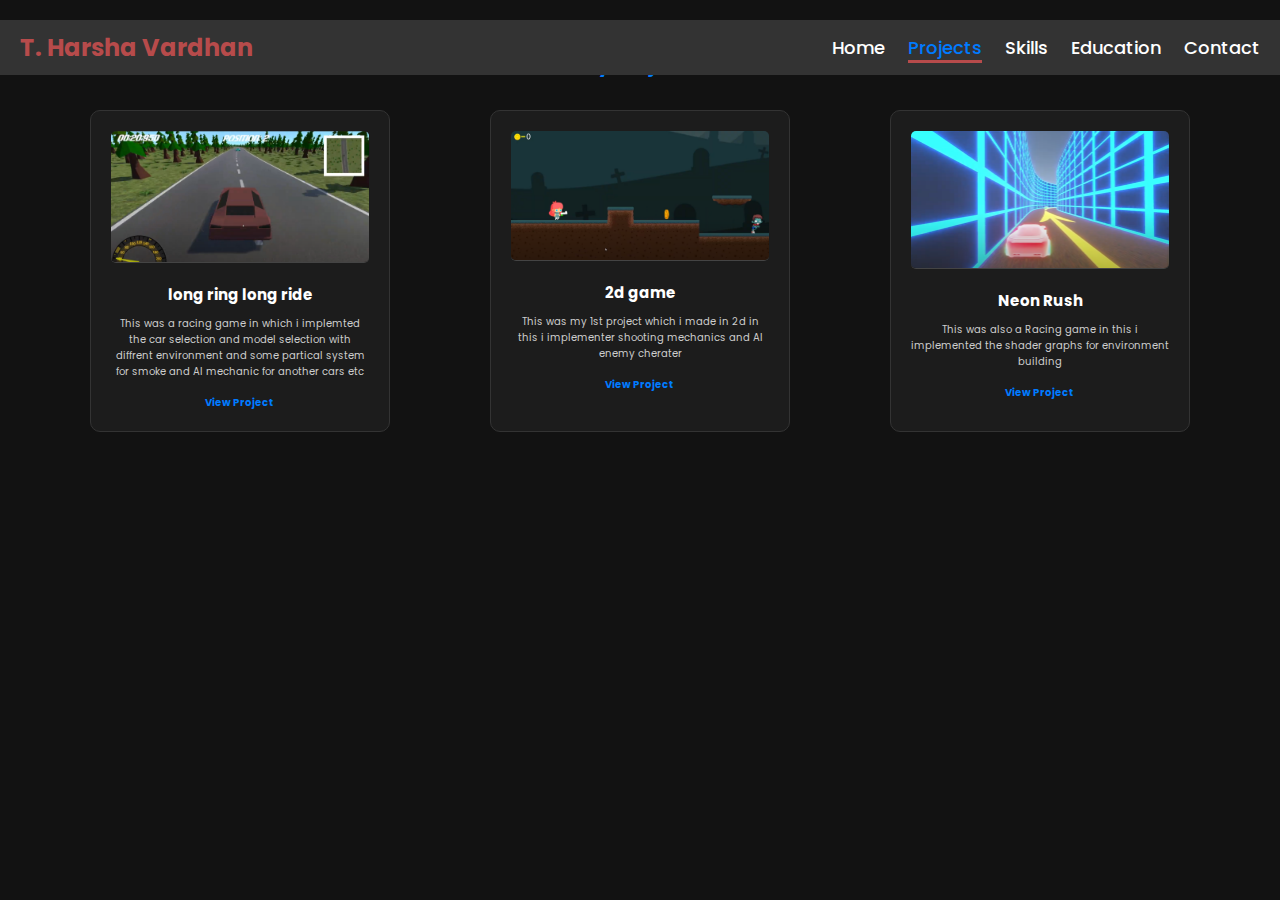
==== projects.html @ 78d242ee "my potfolio files" ====
<!DOCTYPE html>
<html lang="en">
<head>
    <meta charset="UTF-8">
    <meta name="viewport" content="width=device-width, initial-scale=1.0">
    <link rel="stylesheet" href="https://cdnjs.cloudflare.com/ajax/libs/font-awesome/6.5.2/css/all.min.css">
    <link rel="stylesheet" href="style.css">
    <title>Projects</title>
</head>
<body>
    <header>
        <a href="#" class="logo">T. Harsha Vardhan</a>
        <nav>
            <a href="index.html">Home</a>
            <a href="#" class="active">Projects</a>
            <a href="#">Skills</a>
            <a href="#">Education</a>
            <a href="#">Contact</a>
        </nav>
    </header>
    <section class="projects">
        <h2>My Projects</h2>
        <div class="project-list">
            <div class="project-item">
                <img src="images/project2.png" alt="Project 1 Image">
                <h3>long ring long ride</h3>
                <p>This was a racing game in which i implemted the car selection and model selection with diffrent environment and some partical system for smoke and AI mechanic for another cars etc</p>
                <a href="https://drive.google.com/drive/u/3/folders/1cZtc9WCRrHu0A8SMY8ytqTtV51huhISk" target="_blank">View Project</a>
            </div>
            <div class="project-item">
                <!-- Ensure the image file is named exactly as referenced -->
                <img src="images/project1.png" alt="Project 2 Image">
                <h3>2d game</h3>
                <p>This was my 1st project which i made in 2d in this i implementer shooting mechanics and AI enemy cherater </p>
                <a href="https://drive.google.com/drive/u/3/folders/1xwdMhX1SavP2HEHmyqkWMFDJSdJY0n0j" target="_blank">View Project</a>
            </div>
            <div class="project-item">
                <img src="images/project3.png" alt="project 3 Image">
                <h3> Neon Rush</h3>
                <p>This was also a Racing game in this i implemented the shader graphs for environment building </p>
                <a href= "https://drive.google.com/drive/u/3/folders/1IukFHEwfKyq9jf-Sb2CuFQzElHRufftH"> View Project</a>
            </div>
            <!-- Add more project items as needed -->
        </div>
    </section>
</body>
</html>
---- style.css ----
@import url('https://fonts.googleapis.com/css2?family=Poppins:wght@100;200;300;400;500;600&display=swap');

*{
    margin: 0;
    padding: 0;
    box-sizing: border-box;
    text-decoration: none;
    border: none;
    outline: none;
    font-family: 'Poppins', sans-serif;
}

html{
    font-size: 62.5%;
}

body{
    width: 100%;
    height: 100vh;
    overflow-x: hidden;
    background-color: black;
    color: white;
}

header{
    margin-top: 20px;
    position: fixed;
    top: 0;
    left: 0;
    width: 100%;
    padding: 1rem 9%;
    background-color: transparent;
    filter: drop-shadow(10px);
    display: flex;
    justify-content: space-between;
    align-items: center;
    z-index: 100;
}

.logo{
    font-size: 3rem;
    color: #b74b4b;
    font-weight: 800;
    cursor: pointer;
    transition: 0.5s ease;
}

.logo:hover{
    transform: scale(1.1);
}

nav a{
    font-size: 1.8rem;
    color: white;
    margin-left: 4rem;
    font-weight: 500;
    transition: 0.3s ease;
    border-bottom: 3px solid transparent;
}

nav a:hover,
nav a.active{
    color: #b74b4b;
    border-bottom: 3px solid #b74b4b;
}

@media(max-width:995px){
    nav{
        position: absolute;
        display: none;
        top: 0;
        right: 0;
        width: 40%;
        border-left: 3px solid #b74b4b;
        border-bottom: 3px solid #b74b4b;
        border-bottom-left-radius: 2rem;
        padding: 1rem solid;
        background-color: #161616;
        border-top: 0.1rem solid rgba(0,0,0,0.1);
    }

    nav.active{
        display: block;
    }

    nav a{
        display: block;
        font-size: 2rem;
        margin: 3rem 0;
    }

    nav a:hover,
    nav a.active{
        padding: 1rem;
        border-radius: 0.5rem;
        border-bottom: 0.5rem solid #b74b4b;
    }
}

section{
    min-height: 100vh;
    padding: 5rem 9% 5rem;
}

.home{
    display: flex;
    justify-content: center;
    align-items: center;
    gap: 8rem;
    background-color: black;
}

.home .home-content h1{
    font-size: 6rem;
    font-weight: 700;
    line-height: 1.3;
}

span{
    color: #b74b4b;
}

.home-content h3{
    font-size: 4rem;
    margin-bottom: 1rem;
    font-weight: 700;
}

.home-content p{
    font-size: 1.6rem;
}

.home-img{
    border-radius: 50%;
}

.home-img img{
    position: relative;
    width: 32vw;
    border-radius: 50%;
    box-shadow: 0 0 25px solid #b74b4b;
    cursor: pointer;
    transition: 0.2s linear;
}

.home-img img:hover{
    font-size: 1.8rem;
    font-weight: 500;
}

.social-icons a{
    display: inline-flex;
    justify-content: center;
    align-items: center;
    width: 4rem;
    height: 4rem;
    background-color: transparent;
    border: 0.2rem solid #b74b4b;
    font-size: 2rem;
    border-radius: 50%;
    margin: 3rem 1.5rem 3rem 0;
    transition: 0.3s ease;
    color: #b74b4b;
}

.social-icons a:hover{
    color: black;
    transform: scale(1.3) translateY(-5px);
    background-color: #b74b4b;
    box-shadow: 0  0 25px #b74b4b;
}

.btn{
    display: inline-block;
    padding: 1rem 2.8rem;
    background-color: black;
    border-radius: 4rem;
    font-size: 1.6rem;
    color: #b74b4b;
    letter-spacing: 0.3rem;
    font-weight: 600;
    border: 2px solid #b74b4b;
    transition: 0.3s ease;
    cursor: pointer;
}

.btn:hover{
    transform: scale3d(1.03);
    background-color: #b74b4b;
    color: black;
    box-shadow: 0 0 25px #b74b4b;
}

.typing-text{
    font-size: 34px;
    font-weight: 600;
    min-width: 280px;
}

.typing-text span{
    position: relative;
}

.typing-text span::before{
    content: "Game Developer";
    color: #b74b4b;
    animation: words 20s infinite;
}

.typing-text span::after{
    content: "";
    background-color: black;
    position: absolute;
    width: calc(100% + 8px);
    height: 100%;
    border-left: 3px solid black;
    right: -8;
    animation: cursor 0.6s infinite;
}

@keyframes cursor{
    to{
        border-left: 3px solid #b74b4b;
    }
}



@media (max-width: 1000px){
    .home{
        gap: 4rem;
    }
}

@media(max-width:995px){
    .home{
        flex-direction: column;
        margin: 5rem 4rem;
    }

    .home .home-content h3{
        font-size: 2.5rem;
    }

    .home-content h1{
        font-size: 5rem;
    }

    .home-img img{
        width: 70vw;
        margin-top: 4rem;
    }
}
/* project.css */

body {
    font-family: Arial, sans-serif;
    margin: 0;
    padding: 0;
    background-color: #121212;
    color: #ffffff;
}

header {
    background: #333;
    padding: 10px 20px;
    color: white;
    display: flex;
    justify-content: space-between;
    align-items: center;
}

header .logo {
    font-size: 24px;
    font-weight: bold;
}

nav a {
    color: white;
    margin-left: 20px;
    text-decoration: none;
}

nav a.active, nav a:hover {
    color: #007bff;
}

.projects {
    padding: 50px;
    background-color: #121212;
}

.projects h2 {
    text-align: center;
    font-size: 2rem;
    margin-bottom: 30px;
    color: #007bff;
}

.project-list {
    display: flex;
    flex-wrap: wrap;
    justify-content: space-around;
    gap: 20px;
}

.project-item {
    background: #1c1c1c;
    padding: 20px;
    border: 1px solid #333;
    border-radius: 10px;
    width: 300px;
    text-align: center;
}

.project-item img {
    width: 100%;
    height: auto;
    border-bottom: 1px solid #444;
    margin-bottom: 15px;
    border-radius: 5px;
}

.project-item h3 {
    font-size: 1.5rem;
    margin-bottom: 10px;
    color: #ffffff;
}

.project-item p {
    margin-bottom: 15px;
    color: #cccccc;
}

.project-item a {
    text-decoration: none;
    color: #007bff;
    font-weight: bold;
}

.project-item a:hover {
    text-decoration: underline;
}
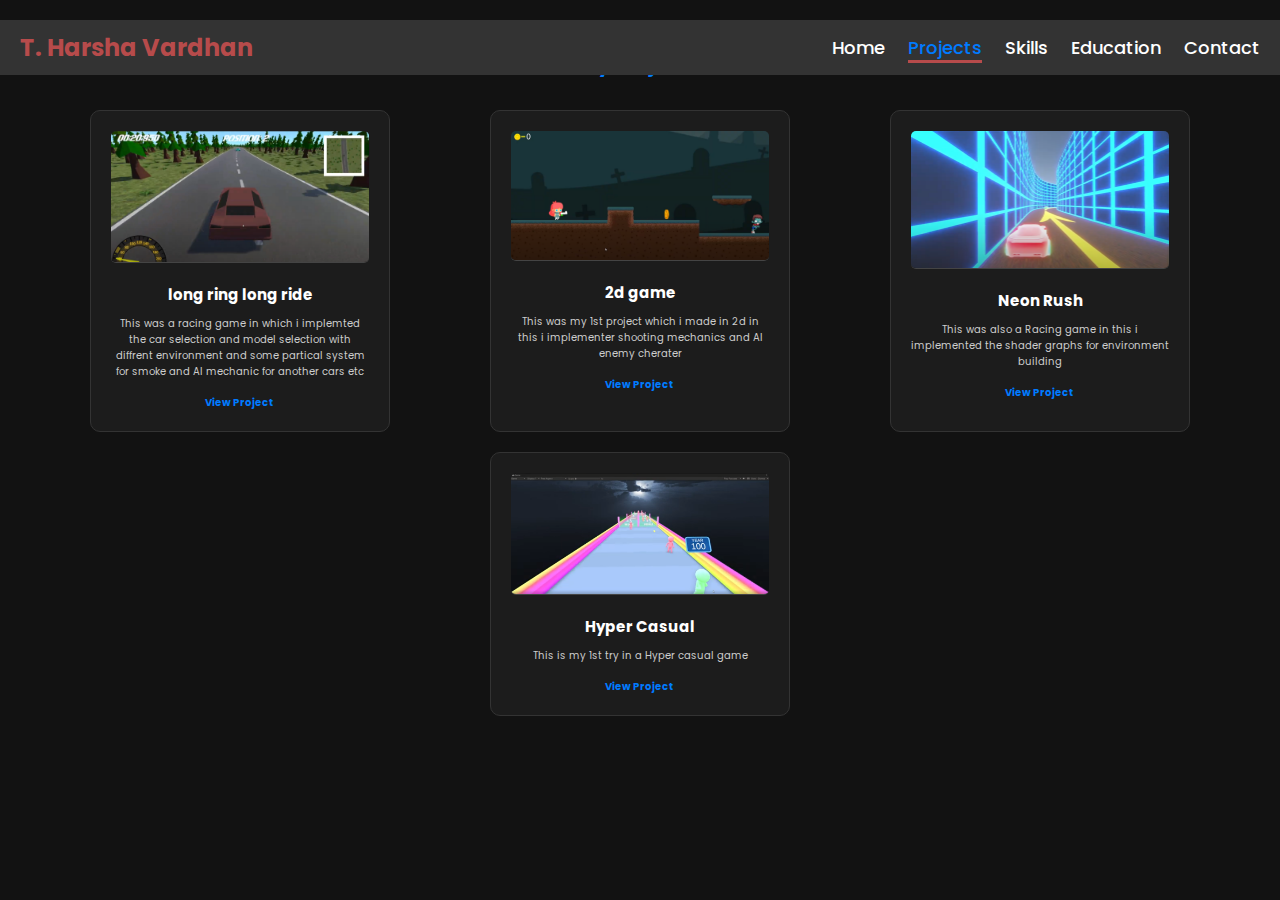
==== commit cc92b854: "Updated the projects page" ====
--- a/projects.html
+++ b/projects.html
@@ -25,22 +25,27 @@
                 <img src="images/project2.png" alt="Project 1 Image">
                 <h3>long ring long ride</h3>
                 <p>This was a racing game in which i implemted the car selection and model selection with diffrent environment and some partical system for smoke and AI mechanic for another cars etc</p>
-                <a href="https://drive.google.com/drive/u/3/folders/1cZtc9WCRrHu0A8SMY8ytqTtV51huhISk" target="_blank">View Project</a>
+                <a href="https://youtu.be/Bv5_OkR-PnQ" target="_blank">View Project</a>
             </div>
             <div class="project-item">
                 <!-- Ensure the image file is named exactly as referenced -->
                 <img src="images/project1.png" alt="Project 2 Image">
                 <h3>2d game</h3>
                 <p>This was my 1st project which i made in 2d in this i implementer shooting mechanics and AI enemy cherater </p>
-                <a href="https://drive.google.com/drive/u/3/folders/1xwdMhX1SavP2HEHmyqkWMFDJSdJY0n0j" target="_blank">View Project</a>
+                <a href="https://youtu.be/RgT-VAHcT3I" target="_blank">View Project</a>
             </div>
             <div class="project-item">
                 <img src="images/project3.png" alt="project 3 Image">
                 <h3> Neon Rush</h3>
                 <p>This was also a Racing game in this i implemented the shader graphs for environment building </p>
-                <a href= "https://drive.google.com/drive/u/3/folders/1IukFHEwfKyq9jf-Sb2CuFQzElHRufftH"> View Project</a>
+                <a href= "https://youtu.be/uZl6AXkDnGU"> View Project</a>
             </div>
-            <!-- Add more project items as needed -->
+            <div class="project-item">
+                <img src="images/project4.png" alt="Project 1 Image">
+                <h3>Hyper Casual</h3>
+                <p>This is my 1st try in a Hyper casual game</p>
+                <a href="https://youtu.be/n9gd9QLYEYc" target="_blank">View Project</a>
+            </div>
         </div>
     </section>
 </body>
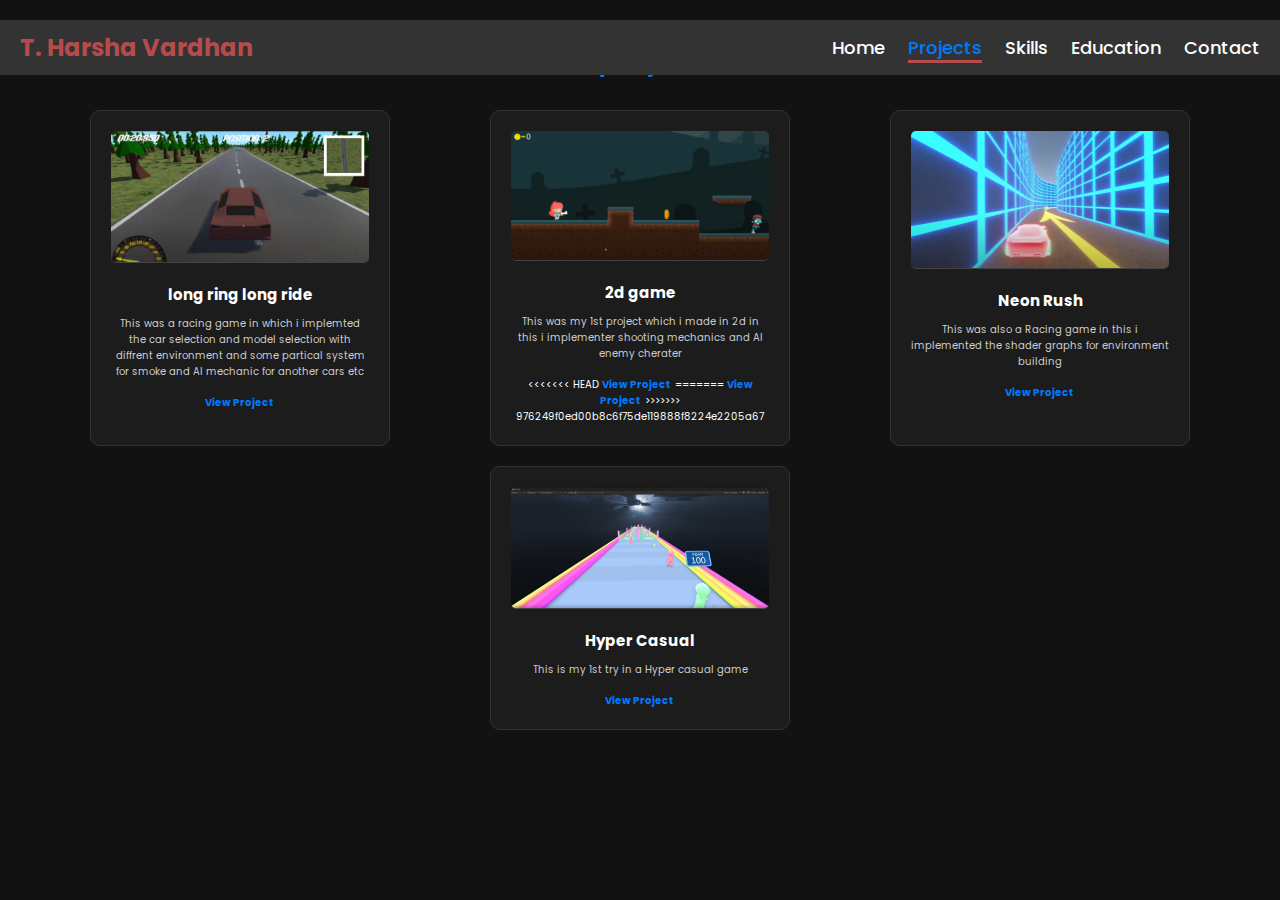
==== commit 3d18ea6d: "Update projects.html" ====
--- a/projects.html
+++ b/projects.html
@@ -32,7 +32,11 @@
                 <img src="images/project1.png" alt="Project 2 Image">
                 <h3>2d game</h3>
                 <p>This was my 1st project which i made in 2d in this i implementer shooting mechanics and AI enemy cherater </p>
+<<<<<<< HEAD
                 <a href="https://youtu.be/RgT-VAHcT3I" target="_blank">View Project</a>
+=======
+                <a href="https://studio.youtube.com/video/RgT-VAHcT3I/edit" target="_blank">View Project</a>
+>>>>>>> 976249f0ed00b8c6f75de119888f8224e2205a67
             </div>
             <div class="project-item">
                 <img src="images/project3.png" alt="project 3 Image">
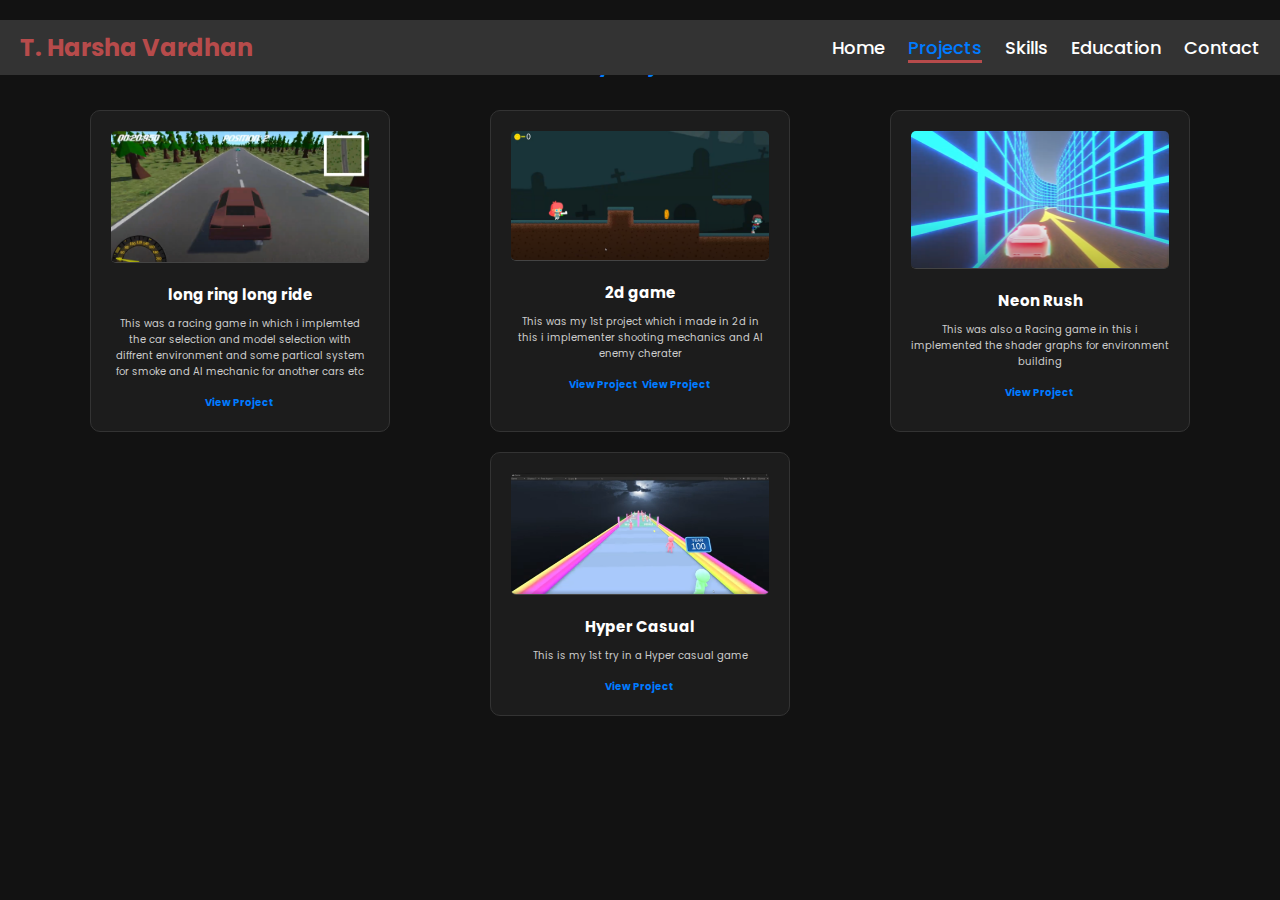
==== commit c38b70ce: "Update projects.html" ====
--- a/projects.html
+++ b/projects.html
@@ -32,11 +32,8 @@
                 <img src="images/project1.png" alt="Project 2 Image">
                 <h3>2d game</h3>
                 <p>This was my 1st project which i made in 2d in this i implementer shooting mechanics and AI enemy cherater </p>
-<<<<<<< HEAD
                 <a href="https://youtu.be/RgT-VAHcT3I" target="_blank">View Project</a>
-=======
                 <a href="https://studio.youtube.com/video/RgT-VAHcT3I/edit" target="_blank">View Project</a>
->>>>>>> 976249f0ed00b8c6f75de119888f8224e2205a67
             </div>
             <div class="project-item">
                 <img src="images/project3.png" alt="project 3 Image">
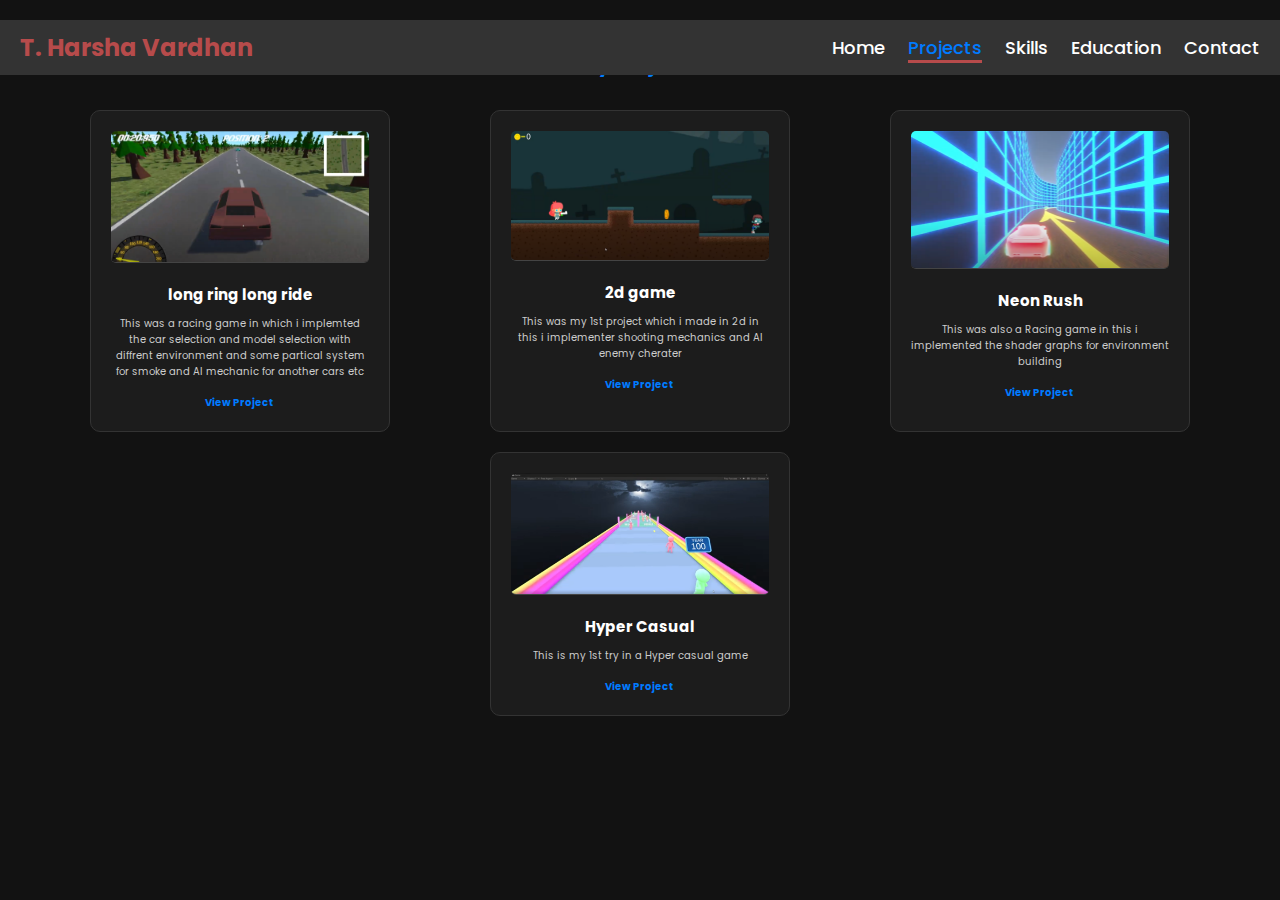
==== commit 036bea8e: "Update projects.html" ====
--- a/projects.html
+++ b/projects.html
@@ -33,7 +33,6 @@
                 <h3>2d game</h3>
                 <p>This was my 1st project which i made in 2d in this i implementer shooting mechanics and AI enemy cherater </p>
                 <a href="https://youtu.be/RgT-VAHcT3I" target="_blank">View Project</a>
-                <a href="https://studio.youtube.com/video/RgT-VAHcT3I/edit" target="_blank">View Project</a>
             </div>
             <div class="project-item">
                 <img src="images/project3.png" alt="project 3 Image">
